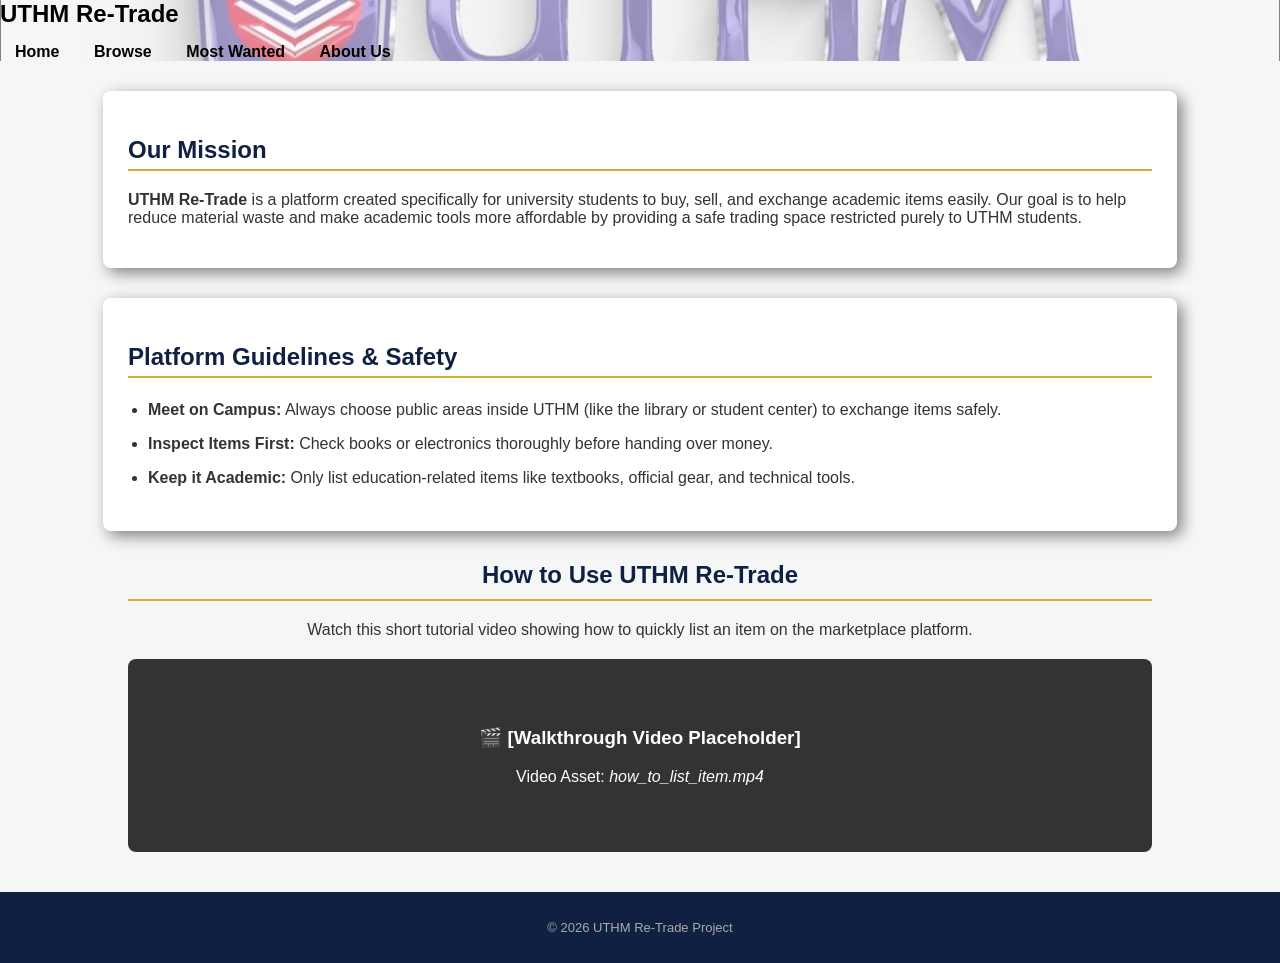
==== aboutus.html @ 6883636f "Add files via upload" ====
<!DOCTYPE html>
<html>
<head>
     <meta name="viewport" content="width=device-width, initial-scale=1.0">
    <title>UTHM Re-Trade - About Us</title>
    <link rel="stylesheet" href="style.css">
    <style>
        /* Basic video layout box appropriate for a first-year student */
        .video-box {
            background-color: #333;
            color: white;
            padding: 50px;
            text-align: center;
            margin-top: 20px;
            border-radius: 8px;
        }
    </style>
</head>
<body>

    <div class="header">
        <div class="logo">
            <h2>UTHM Re-Trade</h2>
        </div>
        <div class="nav">
            <a href="index.html">Home</a>
            <a href="browse.html">Browse</a>
            <a href="most-wanted.html">Most Wanted</a>
            <a href="aboutus.html" class="active">About Us</a>
        </div>
    </div>

    <div class="main-container info-section">
        <h2 style="color: #0F2042; border-bottom: 2px solid #D4AF37; padding-bottom: 5px;">Our Mission</h2>
        <p><strong>UTHM Re-Trade</strong> is a platform created specifically for university students to buy, sell, and exchange academic items easily. Our goal is to help reduce material waste and make academic tools more affordable by providing a safe trading space restricted purely to UTHM students.</p>
    </div>

    <div class="main-container info-section">
        <h2 style="color: #0F2042; border-bottom: 2px solid #D4AF37; padding-bottom: 5px;">Platform Guidelines & Safety</h2>
        <ul>
            <li><strong>Meet on Campus:</strong> Always choose public areas inside UTHM (like the library or student center) to exchange items safely.</li>
            <li><strong>Inspect Items First:</strong> Check books or electronics thoroughly before handing over money.</li>
            <li><strong>Keep it Academic:</strong> Only list education-related items like textbooks, official gear, and technical tools.</li>
        </ul>
    </div>

    <div class="main-container">
        <h2 class="section-title">How to Use UTHM Re-Trade</h2>
        <p>Watch this short tutorial video showing how to quickly list an item on the marketplace platform.</p>
        
        <div class="video-box">
            <h3>🎬 [Walkthrough Video Placeholder]</h3>
            <p>Video Asset: <em>how_to_list_item.mp4</em></p>
        </div>
    </div>

    <div class="footer">
        <p>&copy; 2026 UTHM Re-Trade Project</p>
    </div>

</body>
</html>
---- style.css ----
body {
    margin: 0;
    padding: 0;
    font-family: Arial, sans-serif;
    background-color: #f4f7f6;
    color: #333;
}


.header {
    background:
        linear-gradient(
            rgba(255,255,255,0.5),
            rgba(255,255,255,0.5)
        ),
        url("logo3d.jpg");

    background-size: cover;
    background-position: center;
}

.logo h2 {
    margin: 0;
    color: black;
}

.nav {
    margin-top: 15px;
}

.nav a {
    color: black;
    text-decoration: none;
    margin: 0 15px;
    font-weight: bold;
}

.nav a:hover {
    color: #364e9f;
}


.hero {
    background-color: #1a3366;
    color: white;
    text-align: center;
    padding: 60px 20px;

}

.hero h1 {
    margin: 0 0 10px 0;
    font-size: 32px;
    text-shadow: 2px 2px 5px gray;
}

.hero p {
    font-size: 16px;
    color: #dddddd;
}


.search-box {
    margin-top: 25px;
}

.search-box input {
    padding: 10px;
    width: 300px;
    border: none;
    border-radius: 4px;
    font-size: 16px;
}

.search-box button {
    padding: 10px 20px;
    background-color: #D4AF37;
    border: none;
    border-radius: 4px;
    color: #0F2042;
    font-weight: bold;
    cursor: pointer;
    font-size: 16px;
}

.search-box button:hover {
    background-color: #bfa030;
}


.main-container {
    width: 80%;
    margin: 30px auto;
    text-align: center;
}

.section-title {
    color: #0F2042;
    border-bottom: 2px solid #D4AF37;
    padding-bottom: 10px;
    margin-bottom: 20px;
}


.category-box {
    background-color: white;
    width: 28%;
    display: inline-block;
    margin: 1%;
    padding: 20px;
    border: 1px solid #ddd;
    border-radius: 8px;
    box-shadow: 2px 2px 5px rgba(0,0,0,0.05);
    vertical-align: top;
    box-shadow: 5px 5px 15px gray;

}

.category-box img {
    width:100%;
    height: 200px;
    object-fit: cover;
    border-radius: 8px;
}

.wanted-item {
    background-color: white;
    width: 45%;
    display: inline-block;
    margin: 1%;
    padding: 15px;
    border-left: 5px solid #e74c3c; 
    border-radius: 4px;
    text-align: left;
    box-shadow: 2px 2px 5px rgba(0,0,0,0.05);
    box-shadow: 5px 5px 15px gray;
}

.wanted-item h4 {
    margin: 0 0 5px 0;
    color: #0F2042;
}

.reward {
    color: #27ae60;
    font-weight: bold;
    margin-top: 5px;
}


.info-section {
    background-color: white;
    padding: 25px;
    border-radius: 8px;
    text-align: left;
    box-shadow: 2px 2px 5px rgba(0,0,0,0.05);
    box-shadow: 5px 5px 15px gray;
}

.info-section ul {
    padding-left: 20px;
}

.info-section li {
    margin-bottom: 10px;
    line-height: 1.5;
}


.footer {
    background-color: #0F2042;
    color: #aaa;
    text-align: center;
    padding: 15px;
    font-size: 13px;
    margin-top: 40px;
}
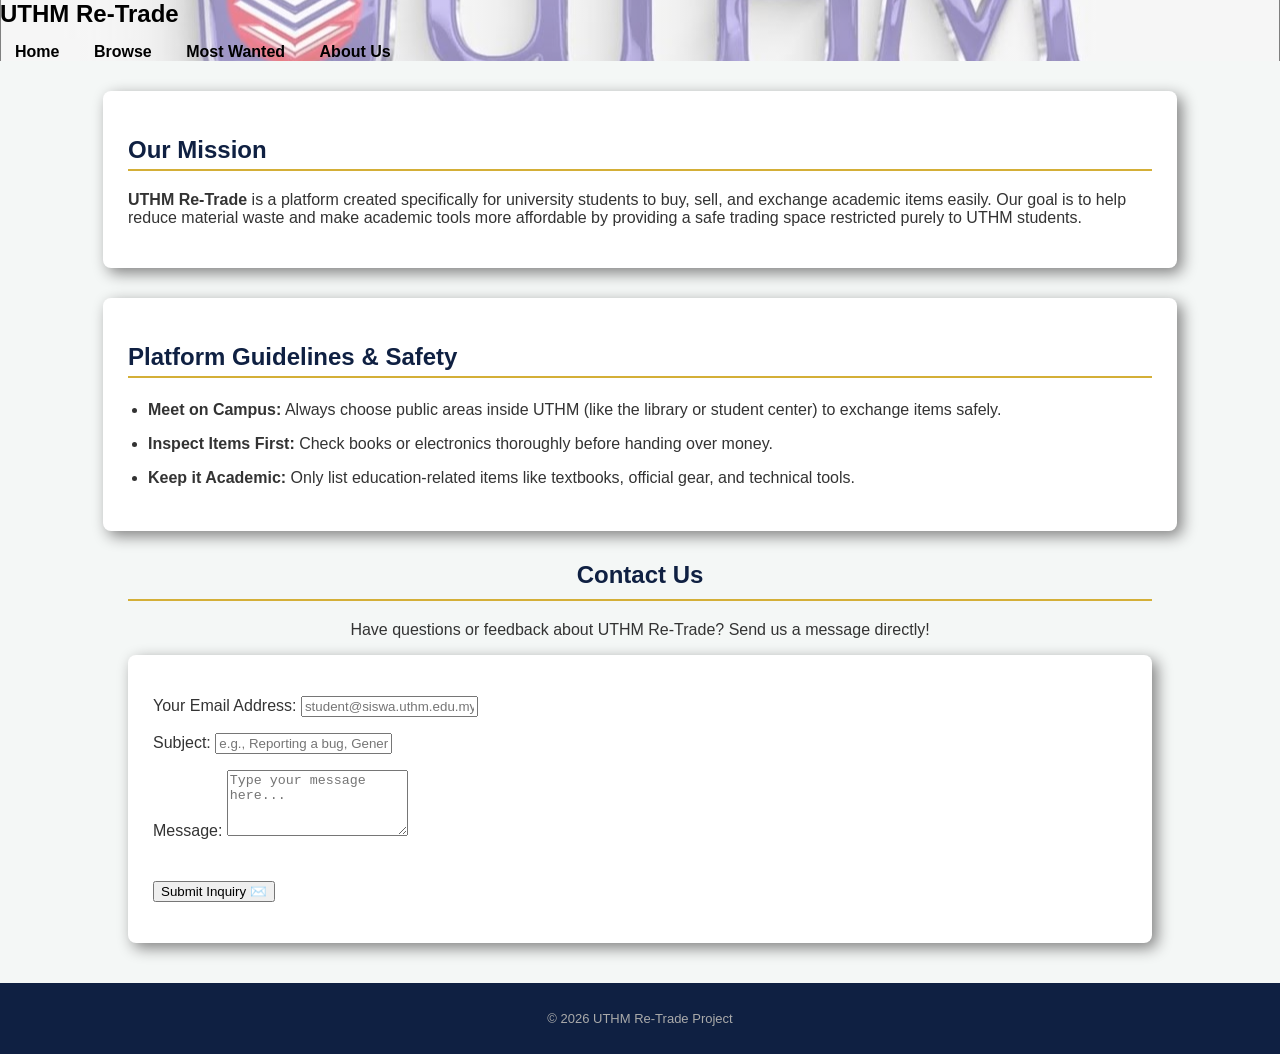
==== commit 9fca4d6b: "aboutus.html" ====
--- a/aboutus.html
+++ b/aboutus.html
@@ -4,17 +4,6 @@
      <meta name="viewport" content="width=device-width, initial-scale=1.0">
     <title>UTHM Re-Trade - About Us</title>
     <link rel="stylesheet" href="style.css">
-    <style>
-        /* Basic video layout box appropriate for a first-year student */
-        .video-box {
-            background-color: #333;
-            color: white;
-            padding: 50px;
-            text-align: center;
-            margin-top: 20px;
-            border-radius: 8px;
-        }
-    </style>
 </head>
 <body>
 
@@ -45,18 +34,38 @@
     </div>
 
     <div class="main-container">
-        <h2 class="section-title">How to Use UTHM Re-Trade</h2>
-        <p>Watch this short tutorial video showing how to quickly list an item on the marketplace platform.</p>
-        
-        <div class="video-box">
-            <h3>🎬 [Walkthrough Video Placeholder]</h3>
-            <p>Video Asset: <em>how_to_list_item.mp4</em></p>
-        </div>
+    <h2 class="section-title">Contact Us</h2>
+    <p>Have questions or feedback about UTHM Re-Trade? Send us a message directly!</p>
+    
+    <div class="info-section contact-form-box">
+        <form action="#" method="post">
+            <p class="form-group">
+                <label>Your Email Address:</label>
+                <input type="email" placeholder="student@siswa.uthm.edu.my" required>
+            </p>
+            
+            <p class="form-group">
+                <label>Subject:</label>
+                <input type="text" placeholder="e.g., Reporting a bug, General Inquiry" required>
+            </p>
+            
+            <p class="form-group">
+                <label>Message:</label>
+                <textarea rows="4" placeholder="Type your message here..." required></textarea>
+            </p>
+            
+            <p class="form-submit">
+                <button type="submit" class="search-box button contact-btn">
+                    Submit Inquiry ✉️
+                </button>
+            </p>
+        </form>
     </div>
+</div>
 
     <div class="footer">
         <p>&copy; 2026 UTHM Re-Trade Project</p>
     </div>
 
 </body>
-</html>+</html>
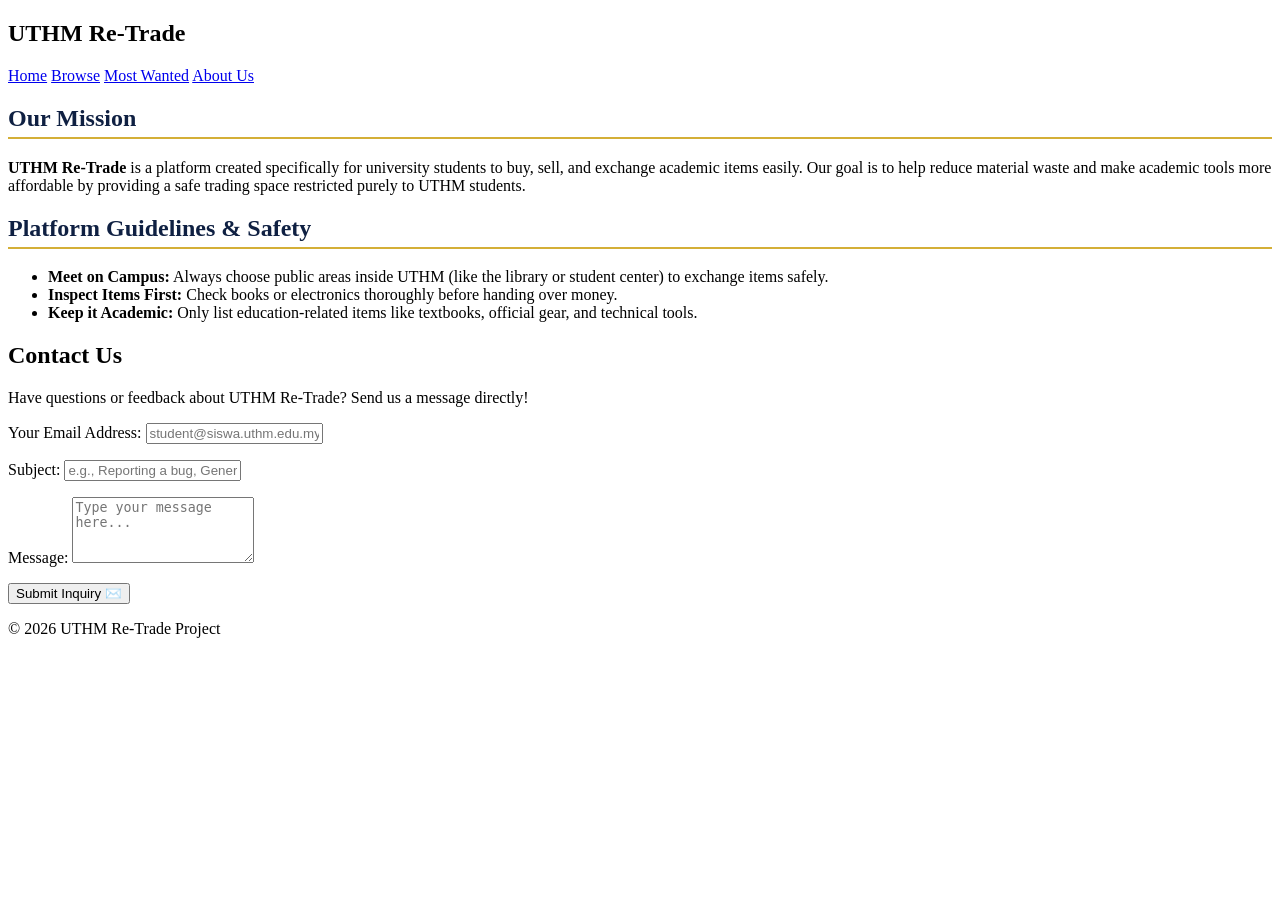
==== commit f7af1b2e: "Update aboutus.html" ====
--- a/aboutus.html
+++ b/aboutus.html
@@ -4,40 +4,50 @@
      <meta name="viewport" content="width=device-width, initial-scale=1.0">
     <title>UTHM Re-Trade - About Us</title>
     <link rel="stylesheet" href="style.css">
+    <style>
+        .video-box {
+            background-color: #333;
+            color: white;
+            padding: 50px;
+            text-align: center;
+            margin-top: 20px;
+            border-radius: 8px;
+        }
+    </style>
 </head>
 <body>
 
-    <div class="header">
+    <header class="header">
         <div class="logo">
             <h2>UTHM Re-Trade</h2>
         </div>
-        <div class="nav">
+        <nav class="nav">
             <a href="index.html">Home</a>
             <a href="browse.html">Browse</a>
             <a href="most-wanted.html">Most Wanted</a>
             <a href="aboutus.html" class="active">About Us</a>
-        </div>
-    </div>
+        </nav>
+    </header>
 
-    <div class="main-container info-section">
+    <main class="main-container info-section">
         <h2 style="color: #0F2042; border-bottom: 2px solid #D4AF37; padding-bottom: 5px;">Our Mission</h2>
         <p><strong>UTHM Re-Trade</strong> is a platform created specifically for university students to buy, sell, and exchange academic items easily. Our goal is to help reduce material waste and make academic tools more affordable by providing a safe trading space restricted purely to UTHM students.</p>
-    </div>
+    </main>
 
-    <div class="main-container info-section">
+    <main class="main-container info-section">
         <h2 style="color: #0F2042; border-bottom: 2px solid #D4AF37; padding-bottom: 5px;">Platform Guidelines & Safety</h2>
         <ul>
             <li><strong>Meet on Campus:</strong> Always choose public areas inside UTHM (like the library or student center) to exchange items safely.</li>
             <li><strong>Inspect Items First:</strong> Check books or electronics thoroughly before handing over money.</li>
             <li><strong>Keep it Academic:</strong> Only list education-related items like textbooks, official gear, and technical tools.</li>
         </ul>
-    </div>
+    </main>
 
-    <div class="main-container">
-    <h2 class="section-title">Contact Us</h2>
-    <p>Have questions or feedback about UTHM Re-Trade? Send us a message directly!</p>
+    <main class="category-container">
+        <h2 class="section-title">Contact Us</h2>
+        <p>Have questions or feedback about UTHM Re-Trade? Send us a message directly!</p>
     
-    <div class="info-section contact-form-box">
+        <div class="info-section contact-form-box">
         <form action="#" method="post">
             <p class="form-group">
                 <label>Your Email Address:</label>
@@ -61,11 +71,11 @@
             </p>
         </form>
     </div>
-</div>
+    </main>
 
-    <div class="footer">
+    <footer class="footer">
         <p>&copy; 2026 UTHM Re-Trade Project</p>
-    </div>
+    </footer>
 
 </body>
 </html>
